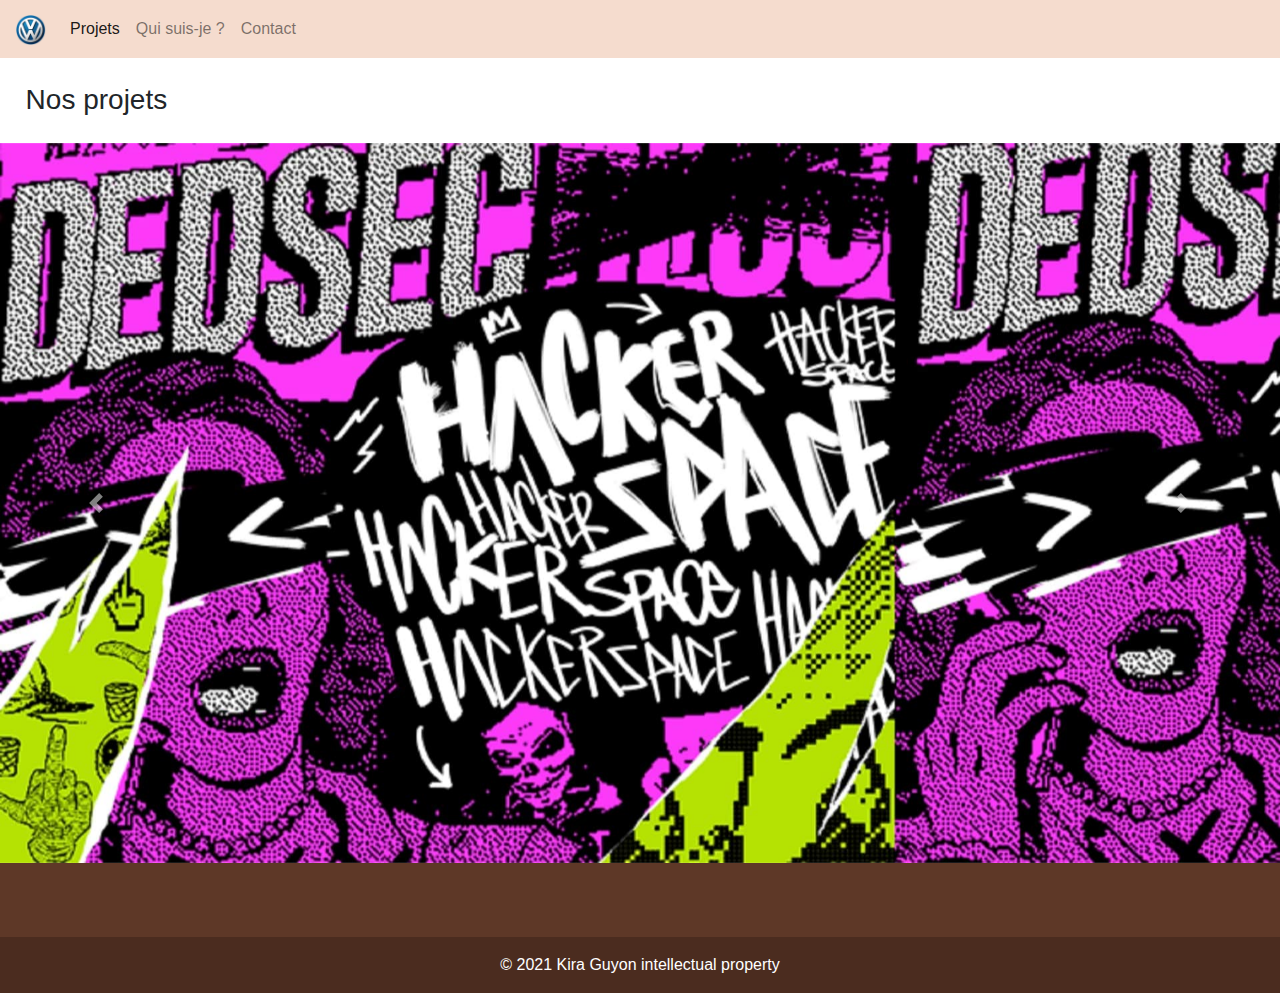
==== index.html @ 08c3c15e "fix liens" ====
<!doctype html>
<html lang="fr">
  <head>
    <!-- Required meta tags -->
    <meta charset="utf-8">
    <meta name="viewport" content="width=device-width, initial-scale=1, shrink-to-fit=no">

    <!-- Bootstrap CSS -->
    <link rel="stylesheet" href="https://maxcdn.bootstrapcdn.com/bootstrap/4.0.0/css/bootstrap.min.css" integrity="sha384-Gn5384xqQ1aoWXA+058RXPxPg6fy4IWvTNh0E263XmFcJlSAwiGgFAW/dAiS6JXm" crossorigin="anonymous">
    <link rel="stylesheet" type="text/css" href="stylesheet.css" />
    
    <title>Le 43 - Acceuil</title> <!-- Là c'est le titre dans l'onglet, là où tu devrais mettre le nom du site -->
    <!-- Header avec la navbar à partir d'ici -->
    <nav class="navbar navbar-light navbar-expand-lg" style="background-color: #f5dcce">
      <button class="navbar-toggler" type="button" data-toggle="collapse" data-target="#navbarTogglerDemo01" aria-controls="navbarTogglerDemo01" aria-expanded="false" aria-label="Toggle navigation">
        <span class="navbar-toggler-icon"></span>
      </button>
      <div class="collapse navbar-collapse" id="navbarTogglerDemo01">
        <a class="navbar-brand" href="index.html"><img src="./ressources/logo.png" alt="" width="30" height="30" /></a> 
        <ul class="navbar-nav mr-auto mt-2 mt-lg-0">
          <li class="nav-item active">
            <a class="nav-link" href="ressources/projet.html">Projets <span class="sr-only">(current)</span></a>
          </li>
          <li class="nav-item">
            <a class="nav-link" href="ressources/whoami.html">Qui suis-je ?</a>
          </li>
          <li class="nav-item">
            <a class="nav-link" href="ressources/contact.html">Contact</a>
          </li>
        </ul>
      </div>
    </nav>
  </head>
  <body>
    <h3 style="margin-bottom: 2%; margin-top: 2%; margin-left: 2%">Nos projets</h3>

    <div id="carouselExampleControls" class="carousel slide" data-ride="carousel">
  <div class="carousel-inner">
    <div class="carousel-item active">
      <a href="ressources/projets/1/presentation.html"><img class="d-block w-100"  src="ressources/projets/1/img/test1.jpg" alt="First slide"></a>
    </div>
    <div class="carousel-item">
      <a href="ressources/projets/2/presentation.html"><img class="d-block w-100" src="ressources/projets/2/img/test2.jpg" alt="Second slide"></a>
    </div>
    <div class="carousel-item">
      <a href="ressources/projets/3/presentation.html"><img class="d-block w-100" src="ressources/projets/3/img/test3.jpg" alt="Third slide"></a>
    </div>
    <div class="carousel-item">
      <a href="ressources/projets/4/presentation.html"><img class="d-block w-100" src="ressources/projets/4/img/test4.jpg" alt="Third slide"></a>
    </div>
  </div>
  <a class="carousel-control-prev" href="#carouselExampleControls" role="button" data-slide="prev">
    <span class="carousel-control-prev-icon" aria-hidden="true"></span>
    <span class="sr-only">Previous</span>
  </a>
  <a class="carousel-control-next" href="#carouselExampleControls" role="button" data-slide="next">
    <span class="carousel-control-next-icon" aria-hidden="true"></span>
    <span class="sr-only">Next</span>
  </a>
</div> 

    <!-- Optional JavaScript -->
    <!-- jQuery first, then Popper.js, then Bootstrap JS -->
    <script src="https://code.jquery.com/jquery-3.2.1.slim.min.js" integrity="sha384-KJ3o2DKtIkvYIK3UENzmM7KCkRr/rE9/Qpg6aAZGJwFDMVNA/GpGFF93hXpG5KkN" crossorigin="anonymous"></script>
    <script src="https://cdnjs.cloudflare.com/ajax/libs/popper.js/1.12.9/umd/popper.min.js" integrity="sha384-ApNbgh9B+Y1QKtv3Rn7W3mgPxhU9K/ScQsAP7hUibX39j7fakFPskvXusvfa0b4Q" crossorigin="anonymous"></script>
    <script src="https://maxcdn.bootstrapcdn.com/bootstrap/4.0.0/js/bootstrap.min.js" integrity="sha384-JZR6Spejh4U02d8jOt6vLEHfe/JQGiRRSQQxSfFWpi1MquVdAyjUar5+76PVCmYl" crossorigin="anonymous"></script>
  </body>
  <footer class="text-center text-white" style="background-color: #5e3827;">
    <!-- Grid container -->
    <div class="container pt-4">
      <!-- Section: Social media -->
      <section class="mb-4">
        <!-- Facebook -->
        <a
          class="btn btn-link btn-floating btn-lg text-dark m-1"
          href="#!"
          role="button"
          data-mdb-ripple-color="dark"
          ><i class="fab fa-facebook-f"></i
        ></a>
  
        <!-- Twitter -->
        <a
          class="btn btn-link btn-floating btn-lg text-dark m-1"
          href="#!"
          role="button"
          data-mdb-ripple-color="dark"
          ><i class="fab fa-twitter"></i
        ></a>
  
        <!-- Instagram -->
        <a
          class="btn btn-link btn-floating btn-lg text-dark m-1"
          href="#!"
          role="button"
          data-mdb-ripple-color="dark"
          ><i class="fab fa-instagram"></i
        ></a>
  
        <!-- Linkedin -->
        <a
          class="btn btn-link btn-floating btn-lg text-dark m-1"
          href="#!"
          role="button"
          data-mdb-ripple-color="dark"
          ><i class="fab fa-linkedin"></i
        ></a>
      </section>
      <!-- Section: Social media -->
    </div>
    <!-- Grid container -->
  
    <!-- Copyright -->
    <div class="text-center text-white p-3" style="background-color: rgba(0, 0, 0, 0.2);">
      © 2021 Kira Guyon intellectual property
    </div>
    <!-- Copyright -->
  </footer>
</html>
---- stylesheet.css ----
#footer {
    position:absolute;
    bottom:0;
    width:100%;
    height:60px;   /* Height of the footer */
    background:#5e3827;
 }
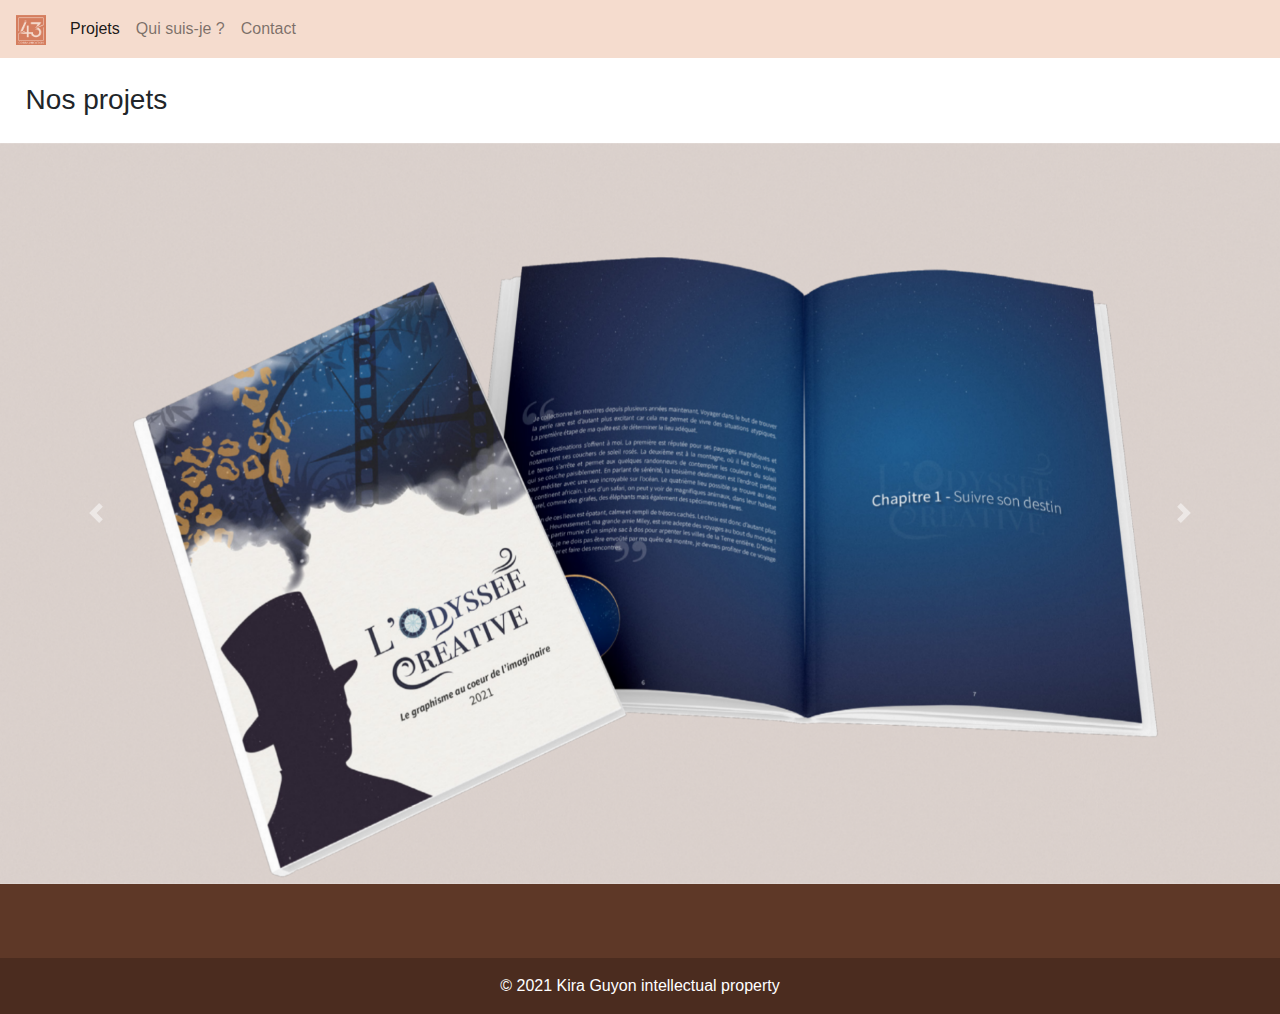
==== commit 3d1ad8b8: "fix images" ====
--- a/index.html
+++ b/index.html
@@ -37,7 +37,7 @@
     <div id="carouselExampleControls" class="carousel slide" data-ride="carousel">
   <div class="carousel-inner">
     <div class="carousel-item active">
-      <a href="ressources/projets/1/presentation.html"><img class="d-block w-100"  src="ressources/projets/1/img/test1.jpg" alt="First slide"></a>
+      <a href="ressources/projets/1/presentation.html"><img class="d-block w-100"  src="ressources/projets/1/img/book_odyssee.PNG" alt="First slide"></a>
     </div>
     <div class="carousel-item">
       <a href="ressources/projets/2/presentation.html"><img class="d-block w-100" src="ressources/projets/2/img/test2.jpg" alt="Second slide"></a>
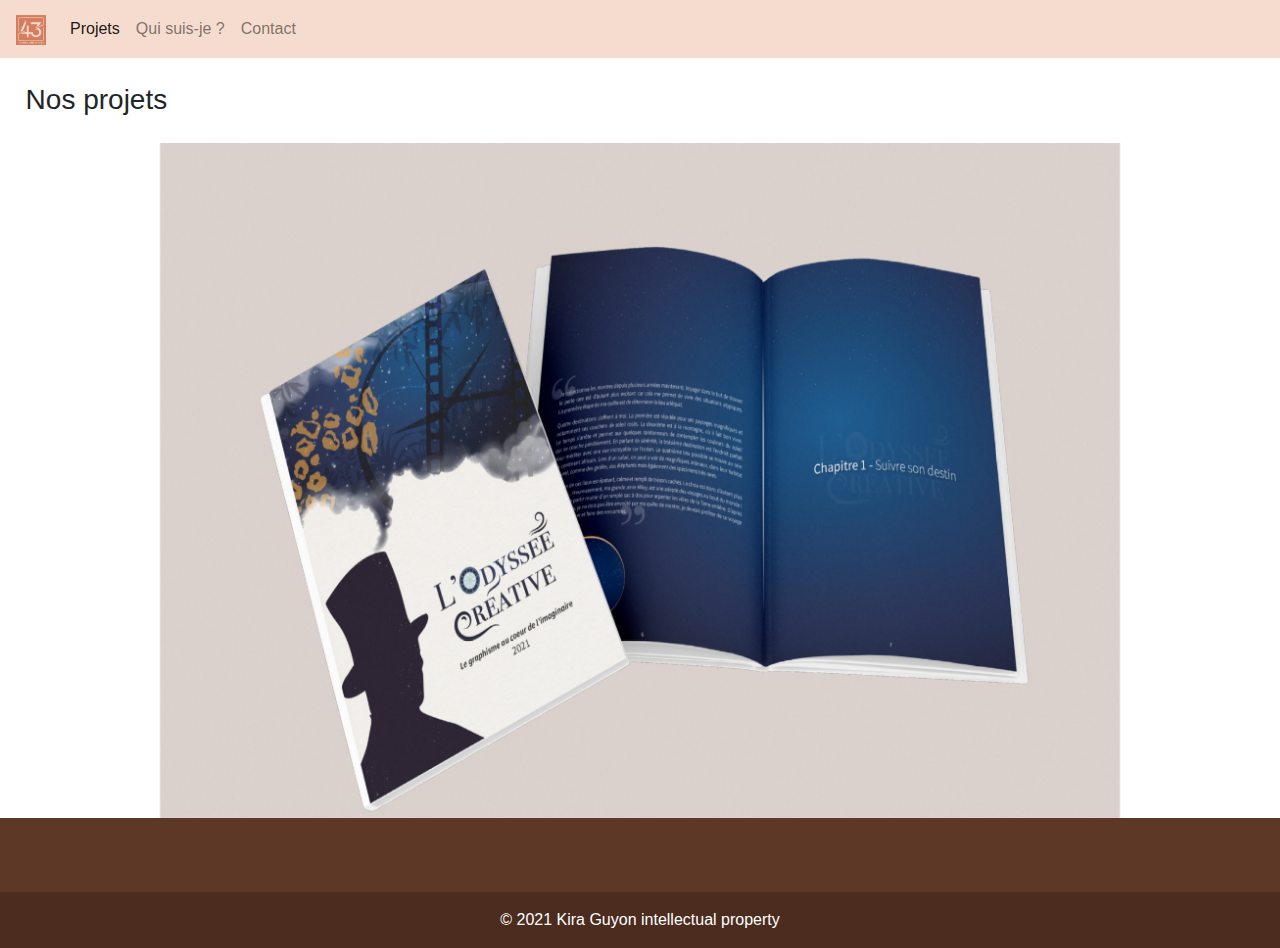
==== commit f47b87c0: "fix carroussel" ====
--- a/index.html
+++ b/index.html
@@ -9,7 +9,7 @@
     <link rel="stylesheet" href="https://maxcdn.bootstrapcdn.com/bootstrap/4.0.0/css/bootstrap.min.css" integrity="sha384-Gn5384xqQ1aoWXA+058RXPxPg6fy4IWvTNh0E263XmFcJlSAwiGgFAW/dAiS6JXm" crossorigin="anonymous">
     <link rel="stylesheet" type="text/css" href="stylesheet.css" />
     
-    <title>Le 43 - Acceuil</title> <!-- Là c'est le titre dans l'onglet, là où tu devrais mettre le nom du site -->
+    <title>Le 43 - Accueil</title> <!-- Là c'est le titre dans l'onglet, là où tu devrais mettre le nom du site -->
     <!-- Header avec la navbar à partir d'ici -->
     <nav class="navbar navbar-light navbar-expand-lg" style="background-color: #f5dcce">
       <button class="navbar-toggler" type="button" data-toggle="collapse" data-target="#navbarTogglerDemo01" aria-controls="navbarTogglerDemo01" aria-expanded="false" aria-label="Toggle navigation">
@@ -40,13 +40,13 @@
       <a href="ressources/projets/1/presentation.html"><img class="d-block w-100"  src="ressources/projets/1/img/book_odyssee.PNG" alt="First slide"></a>
     </div>
     <div class="carousel-item">
-      <a href="ressources/projets/2/presentation.html"><img class="d-block w-100" src="ressources/projets/2/img/test2.jpg" alt="Second slide"></a>
+      <a href="ressources/projets/2/presentation.html"><img class="d-block w-100" src="ressources/projets/2/img/charte.PNG" alt="Second slide"></a>
     </div>
     <div class="carousel-item">
-      <a href="ressources/projets/3/presentation.html"><img class="d-block w-100" src="ressources/projets/3/img/test3.jpg" alt="Third slide"></a>
+      <a href="ressources/projets/3/presentation.html"><img class="d-block w-100" src="ressources/projets/3/img/copystrat.PNG" alt="Third slide"></a>
     </div>
     <div class="carousel-item">
-      <a href="ressources/projets/4/presentation.html"><img class="d-block w-100" src="ressources/projets/4/img/test4.jpg" alt="Third slide"></a>
+      <a href="ressources/projets/4/presentation.html"><img class="d-block w-100" src="ressources/projets/4/img/plaquetteC2M.PNG" alt="Fourth slide"></a>
     </div>
   </div>
   <a class="carousel-control-prev" href="#carouselExampleControls" role="button" data-slide="prev">
--- a/stylesheet.css
+++ b/stylesheet.css
@@ -4,4 +4,21 @@
     width:100%;
     height:60px;   /* Height of the footer */
     background:#5e3827;
- }+ }
+
+ .w-100 {
+    width: 75% !important;
+    height: 75vh;
+    margin: auto;
+  }
+
+  .caroussel-inner{
+  	text-align: center;
+  }
+
+  .w-100b {
+    width:80%;
+    height:70%;
+    overflow:hidden;
+
+  }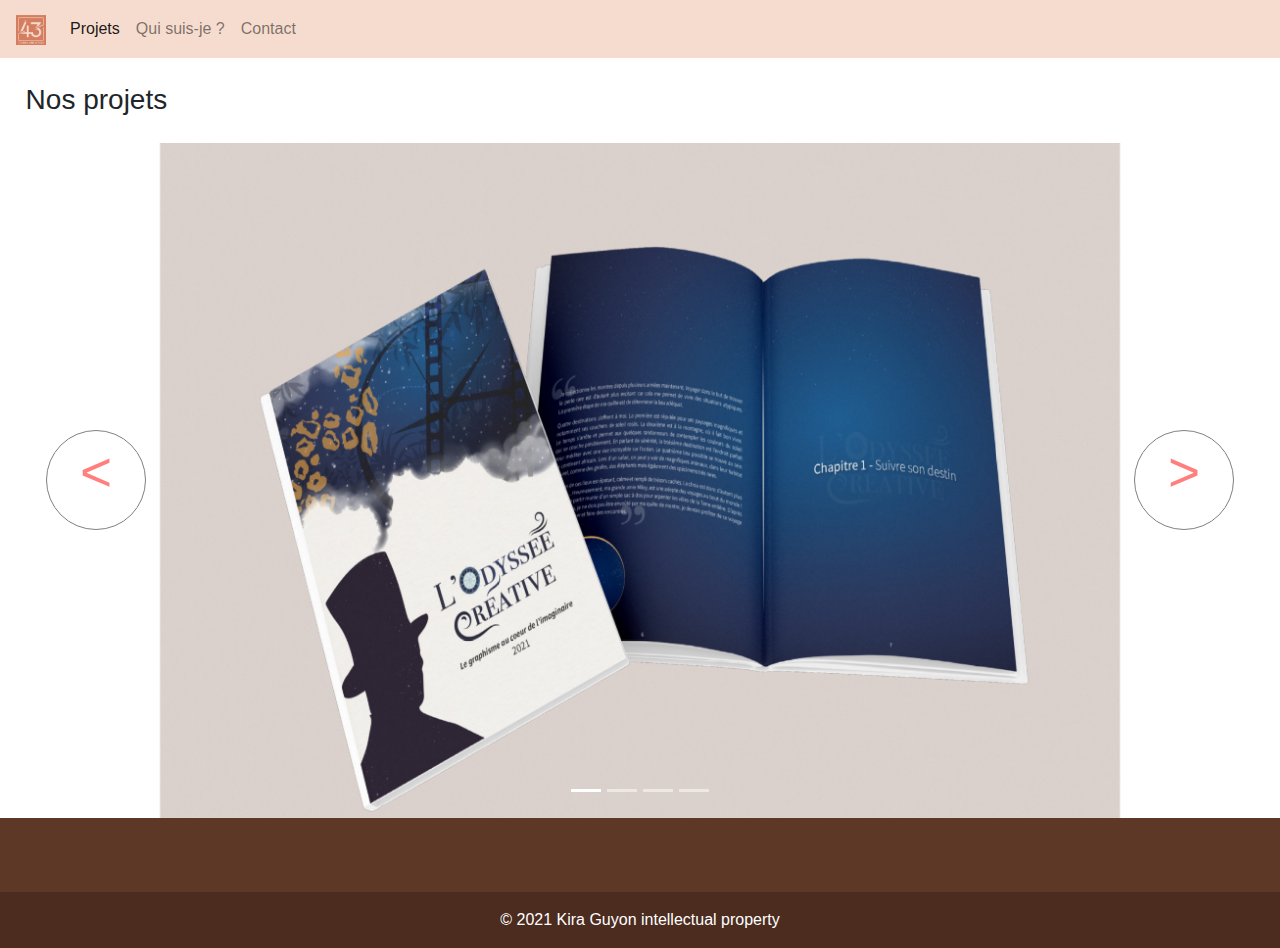
==== commit a93b611f: "caroussel controller update" ====
--- a/index.html
+++ b/index.html
@@ -35,6 +35,12 @@
     <h3 style="margin-bottom: 2%; margin-top: 2%; margin-left: 2%">Nos projets</h3>
 
     <div id="carouselExampleControls" class="carousel slide" data-ride="carousel">
+      <ol class="carousel-indicators">
+        <li data-target="#carouselExampleIndicators" data-slide-to="0" class="active"></li>
+        <li data-target="#carouselExampleIndicators" data-slide-to="1"></li>
+        <li data-target="#carouselExampleIndicators" data-slide-to="2"></li>
+        <li data-target="#carouselExampleIndicators" data-slide-to="3"></li>
+      </ol>
   <div class="carousel-inner">
     <div class="carousel-item active">
       <a href="ressources/projets/1/presentation.html"><img class="d-block w-100"  src="ressources/projets/1/img/book_odyssee.PNG" alt="First slide"></a>
--- a/stylesheet.css
+++ b/stylesheet.css
@@ -21,4 +21,28 @@
     height:70%;
     overflow:hidden;
 
-  }+  }
+
+.carousel-control-prev-icon,
+.carousel-control-next-icon {
+  height: 100px;
+  width: 100px;
+  outline: black;
+  background-size: 100%, 100%;
+  border-radius: 50%;
+  border: 1px solid black;
+  background-image: none;
+}
+
+.carousel-control-next-icon:after
+{
+  content: '>';
+  font-size: 55px;
+  color: red;
+}
+
+.carousel-control-prev-icon:after {
+  content: '<';
+  font-size: 55px;
+  color: red;
+}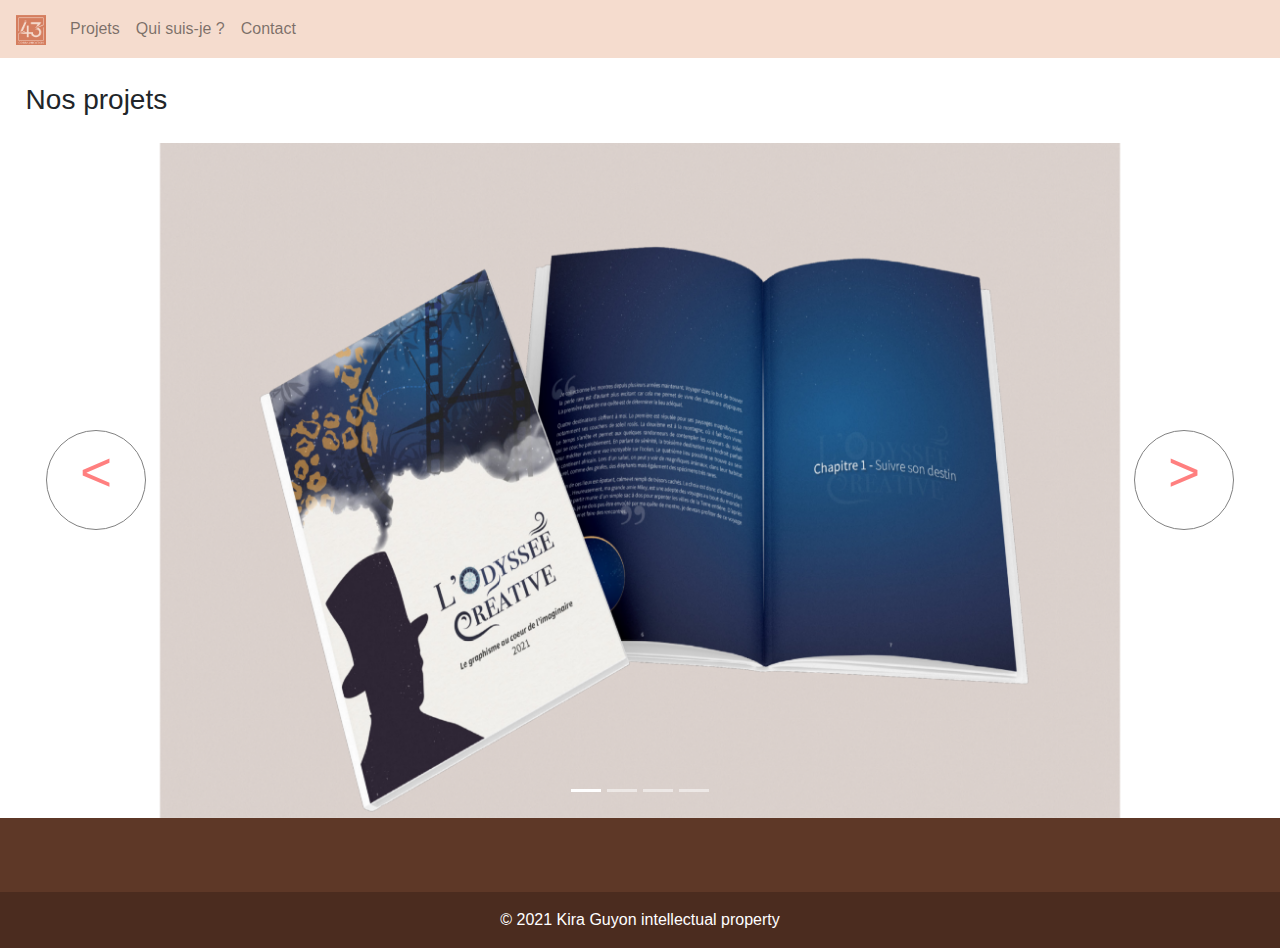
==== commit e7554ac8: "fix header" ====
--- a/index.html
+++ b/index.html
@@ -18,7 +18,7 @@
       <div class="collapse navbar-collapse" id="navbarTogglerDemo01">
         <a class="navbar-brand" href="index.html"><img src="./ressources/logo.png" alt="" width="30" height="30" /></a> 
         <ul class="navbar-nav mr-auto mt-2 mt-lg-0">
-          <li class="nav-item active">
+          <li class="nav-item">
             <a class="nav-link" href="ressources/projet.html">Projets <span class="sr-only">(current)</span></a>
           </li>
           <li class="nav-item">
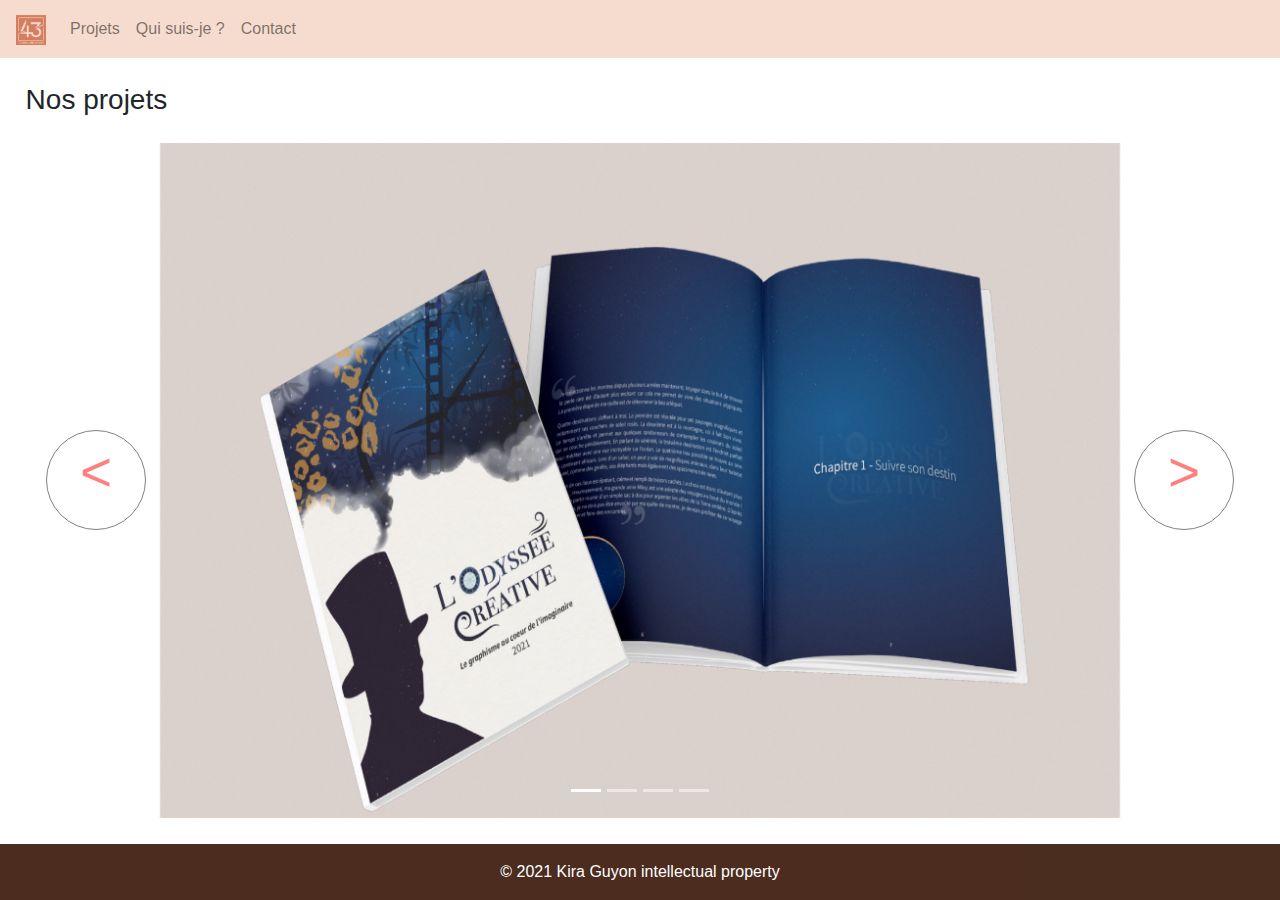
==== commit bef7d626: "Footer epuration" ====
--- a/index.html
+++ b/index.html
@@ -71,51 +71,7 @@
     <script src="https://cdnjs.cloudflare.com/ajax/libs/popper.js/1.12.9/umd/popper.min.js" integrity="sha384-ApNbgh9B+Y1QKtv3Rn7W3mgPxhU9K/ScQsAP7hUibX39j7fakFPskvXusvfa0b4Q" crossorigin="anonymous"></script>
     <script src="https://maxcdn.bootstrapcdn.com/bootstrap/4.0.0/js/bootstrap.min.js" integrity="sha384-JZR6Spejh4U02d8jOt6vLEHfe/JQGiRRSQQxSfFWpi1MquVdAyjUar5+76PVCmYl" crossorigin="anonymous"></script>
   </body>
-  <footer class="text-center text-white" style="background-color: #5e3827;">
-    <!-- Grid container -->
-    <div class="container pt-4">
-      <!-- Section: Social media -->
-      <section class="mb-4">
-        <!-- Facebook -->
-        <a
-          class="btn btn-link btn-floating btn-lg text-dark m-1"
-          href="#!"
-          role="button"
-          data-mdb-ripple-color="dark"
-          ><i class="fab fa-facebook-f"></i
-        ></a>
-  
-        <!-- Twitter -->
-        <a
-          class="btn btn-link btn-floating btn-lg text-dark m-1"
-          href="#!"
-          role="button"
-          data-mdb-ripple-color="dark"
-          ><i class="fab fa-twitter"></i
-        ></a>
-  
-        <!-- Instagram -->
-        <a
-          class="btn btn-link btn-floating btn-lg text-dark m-1"
-          href="#!"
-          role="button"
-          data-mdb-ripple-color="dark"
-          ><i class="fab fa-instagram"></i
-        ></a>
-  
-        <!-- Linkedin -->
-        <a
-          class="btn btn-link btn-floating btn-lg text-dark m-1"
-          href="#!"
-          role="button"
-          data-mdb-ripple-color="dark"
-          ><i class="fab fa-linkedin"></i
-        ></a>
-      </section>
-      <!-- Section: Social media -->
-    </div>
-    <!-- Grid container -->
-  
+  <footer class="text-center text-white fixed-bottom" style="background-color: #5e3827;">
     <!-- Copyright -->
     <div class="text-center text-white p-3" style="background-color: rgba(0, 0, 0, 0.2);">
       © 2021 Kira Guyon intellectual property
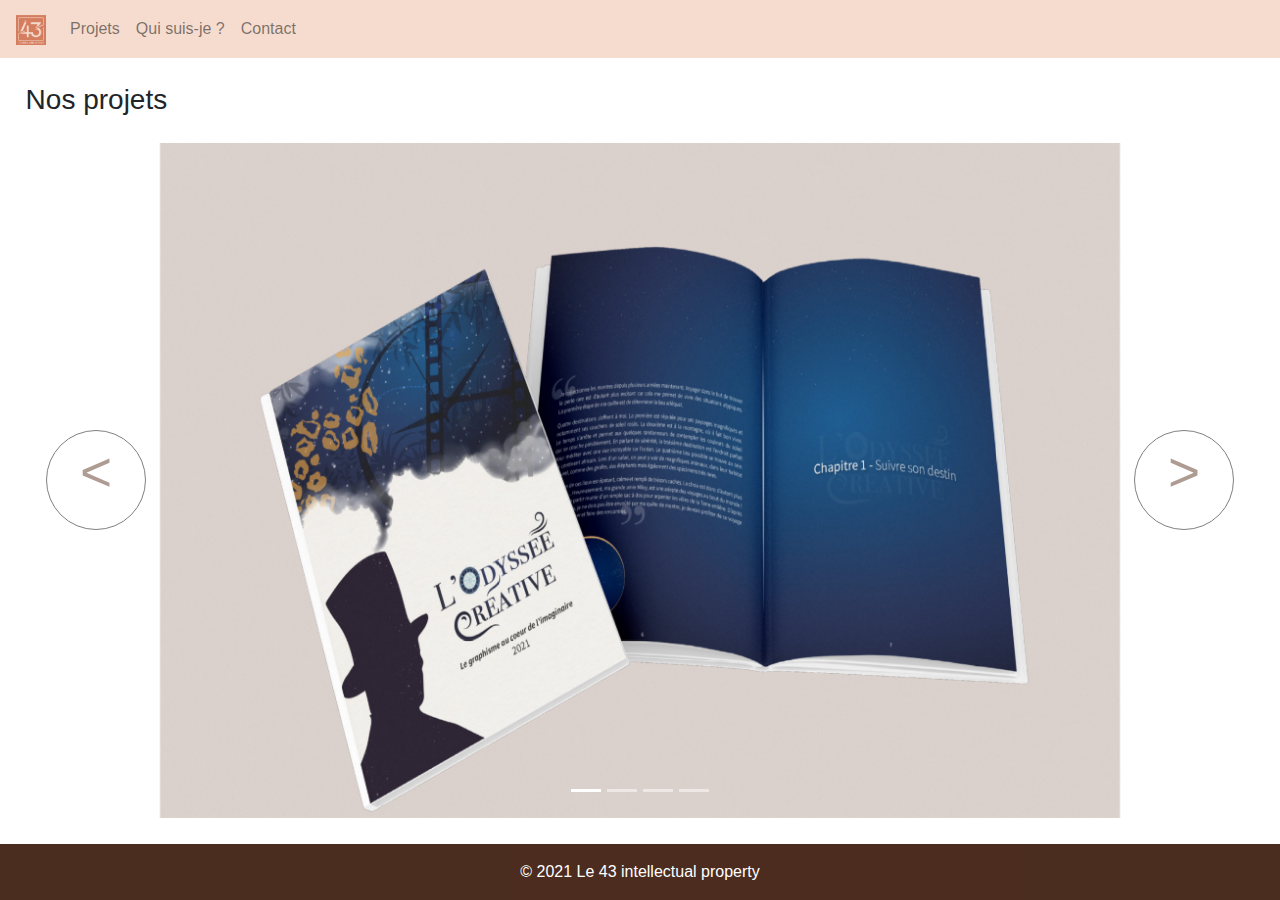
==== commit 934a1bd4: "fix final" ====
--- a/index.html
+++ b/index.html
@@ -74,7 +74,7 @@
   <footer class="text-center text-white fixed-bottom" style="background-color: #5e3827;">
     <!-- Copyright -->
     <div class="text-center text-white p-3" style="background-color: rgba(0, 0, 0, 0.2);">
-      © 2021 Kira Guyon intellectual property
+      © 2021 Le 43 intellectual property
     </div>
     <!-- Copyright -->
   </footer>
--- a/stylesheet.css
+++ b/stylesheet.css
@@ -38,11 +38,11 @@
 {
   content: '>';
   font-size: 55px;
-  color: red;
+  color: #5e3827;
 }
 
 .carousel-control-prev-icon:after {
   content: '<';
   font-size: 55px;
-  color: red;
+  color: #5e3827;
 }